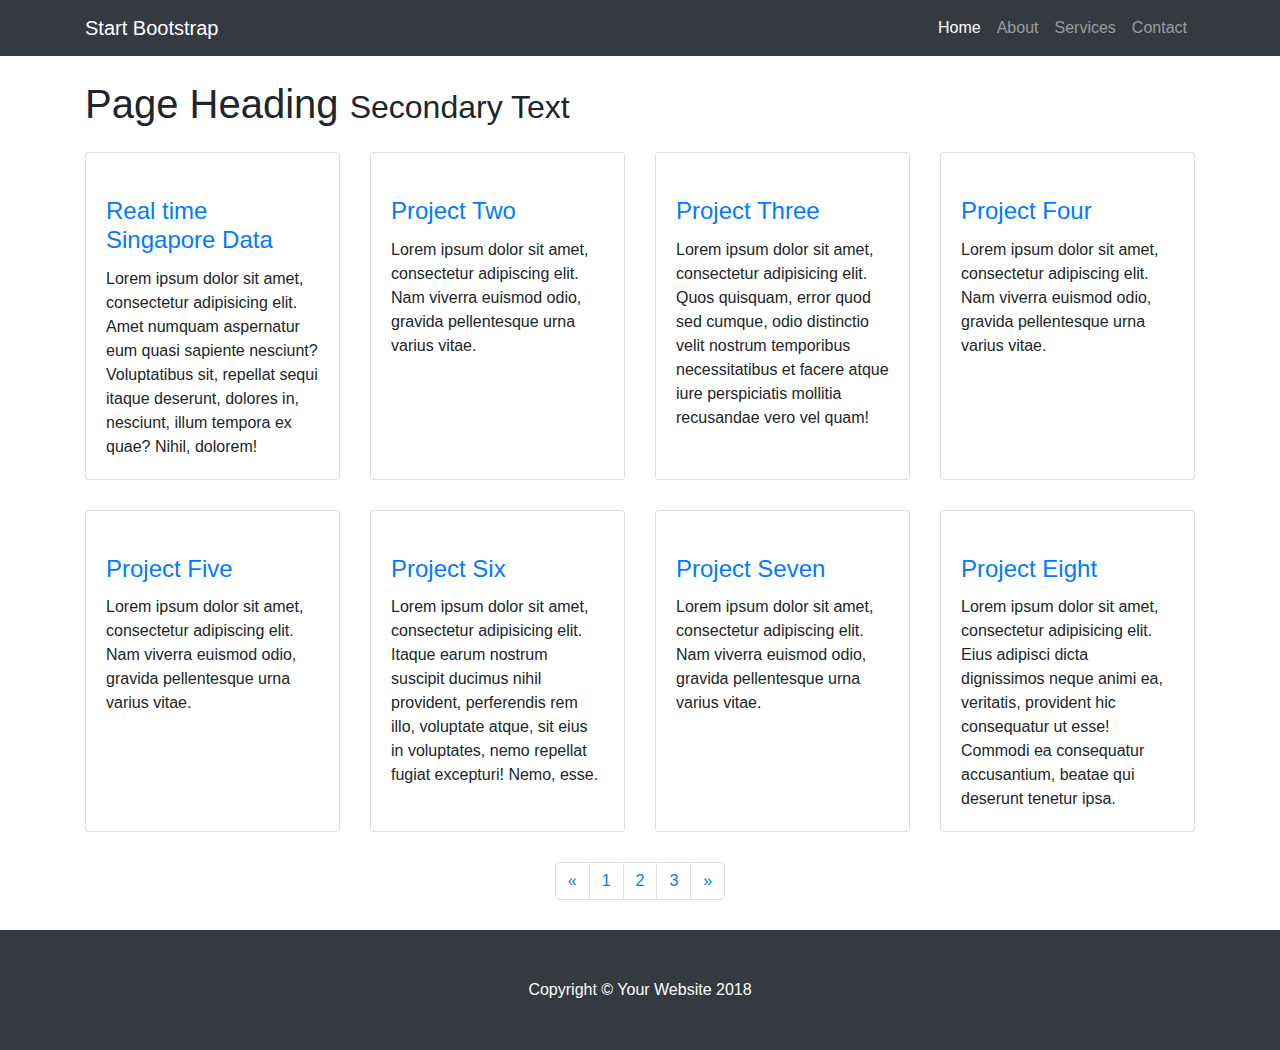
==== index.html @ ae55816b "added project" ====
<!DOCTYPE html>
<html lang="en">

  <head>

    <meta charset="utf-8">
    <meta name="viewport" content="width=device-width, initial-scale=1, shrink-to-fit=no">
    <meta name="description" content="">
    <meta name="author" content="">

    <title>Dewin's Portfolio</title>

    <!-- Bootstrap core CSS -->
    <link href="vendor/bootstrap/css/bootstrap.min.css" rel="stylesheet">

    <!-- Custom styles for this template -->
    <link href="css/4-col-portfolio.css" rel="stylesheet">

  </head>

  <body>

    <!-- Navigation -->
    <nav class="navbar navbar-expand-lg navbar-dark bg-dark fixed-top">
      <div class="container">
        <a class="navbar-brand" href="#">Start Bootstrap</a>
        <button class="navbar-toggler" type="button" data-toggle="collapse" data-target="#navbarResponsive" aria-controls="navbarResponsive" aria-expanded="false" aria-label="Toggle navigation">
          <span class="navbar-toggler-icon"></span>
        </button>
        <div class="collapse navbar-collapse" id="navbarResponsive">
          <ul class="navbar-nav ml-auto">
            <li class="nav-item active">
              <a class="nav-link" href="#">Home
                <span class="sr-only">(current)</span>
              </a>
            </li>
            <li class="nav-item">
              <a class="nav-link" href="#">About</a>
            </li>
            <li class="nav-item">
              <a class="nav-link" href="#">Services</a>
            </li>
            <li class="nav-item">
              <a class="nav-link" href="#">Contact</a>
            </li>
          </ul>
        </div>
      </div>
    </nav>

    <!-- Page Content -->
    <div class="container">

      <!-- Page Heading -->
      <h1 class="my-4">Page Heading
        <small>Secondary Text</small>
      </h1>

      <div class="row">
        <div class="col-lg-3 col-md-4 col-sm-6 portfolio-item">
          <div class="card h-100">
            <a href="#"><img class="card-img-top" src="http://placehold.it/700x400" alt=""></a>
            <div class="card-body">
              <h4 class="card-title">
                <a href="singapore_map.html">Real time Singapore Data</a>
              </h4>
              <p class="card-text">Lorem ipsum dolor sit amet, consectetur adipisicing elit. Amet numquam aspernatur eum quasi sapiente nesciunt? Voluptatibus sit, repellat sequi itaque deserunt, dolores in, nesciunt, illum tempora ex quae? Nihil, dolorem!</p>
            </div>
          </div>
        </div>
        <div class="col-lg-3 col-md-4 col-sm-6 portfolio-item">
          <div class="card h-100">
            <a href="#"><img class="card-img-top" src="http://placehold.it/700x400" alt=""></a>
            <div class="card-body">
              <h4 class="card-title">
                <a href="#">Project Two</a>
              </h4>
              <p class="card-text">Lorem ipsum dolor sit amet, consectetur adipiscing elit. Nam viverra euismod odio, gravida pellentesque urna varius vitae.</p>
            </div>
          </div>
        </div>
        <div class="col-lg-3 col-md-4 col-sm-6 portfolio-item">
          <div class="card h-100">
            <a href="#"><img class="card-img-top" src="http://placehold.it/700x400" alt=""></a>
            <div class="card-body">
              <h4 class="card-title">
                <a href="#">Project Three</a>
              </h4>
              <p class="card-text">Lorem ipsum dolor sit amet, consectetur adipisicing elit. Quos quisquam, error quod sed cumque, odio distinctio velit nostrum temporibus necessitatibus et facere atque iure perspiciatis mollitia recusandae vero vel quam!</p>
            </div>
          </div>
        </div>
        <div class="col-lg-3 col-md-4 col-sm-6 portfolio-item">
          <div class="card h-100">
            <a href="#"><img class="card-img-top" src="http://placehold.it/700x400" alt=""></a>
            <div class="card-body">
              <h4 class="card-title">
                <a href="#">Project Four</a>
              </h4>
              <p class="card-text">Lorem ipsum dolor sit amet, consectetur adipiscing elit. Nam viverra euismod odio, gravida pellentesque urna varius vitae.</p>
            </div>
          </div>
        </div>
        <div class="col-lg-3 col-md-4 col-sm-6 portfolio-item">
          <div class="card h-100">
            <a href="#"><img class="card-img-top" src="http://placehold.it/700x400" alt=""></a>
            <div class="card-body">
              <h4 class="card-title">
                <a href="#">Project Five</a>
              </h4>
              <p class="card-text">Lorem ipsum dolor sit amet, consectetur adipiscing elit. Nam viverra euismod odio, gravida pellentesque urna varius vitae.</p>
            </div>
          </div>
        </div>
        <div class="col-lg-3 col-md-4 col-sm-6 portfolio-item">
          <div class="card h-100">
            <a href="#"><img class="card-img-top" src="http://placehold.it/700x400" alt=""></a>
            <div class="card-body">
              <h4 class="card-title">
                <a href="#">Project Six</a>
              </h4>
              <p class="card-text">Lorem ipsum dolor sit amet, consectetur adipisicing elit. Itaque earum nostrum suscipit ducimus nihil provident, perferendis rem illo, voluptate atque, sit eius in voluptates, nemo repellat fugiat excepturi! Nemo, esse.</p>
            </div>
          </div>
        </div>
        <div class="col-lg-3 col-md-4 col-sm-6 portfolio-item">
          <div class="card h-100">
            <a href="#"><img class="card-img-top" src="http://placehold.it/700x400" alt=""></a>
            <div class="card-body">
              <h4 class="card-title">
                <a href="#">Project Seven</a>
              </h4>
              <p class="card-text">Lorem ipsum dolor sit amet, consectetur adipiscing elit. Nam viverra euismod odio, gravida pellentesque urna varius vitae.</p>
            </div>
          </div>
        </div>
        <div class="col-lg-3 col-md-4 col-sm-6 portfolio-item">
          <div class="card h-100">
            <a href="#"><img class="card-img-top" src="http://placehold.it/700x400" alt=""></a>
            <div class="card-body">
              <h4 class="card-title">
                <a href="#">Project Eight</a>
              </h4>
              <p class="card-text">Lorem ipsum dolor sit amet, consectetur adipisicing elit. Eius adipisci dicta dignissimos neque animi ea, veritatis, provident hic consequatur ut esse! Commodi ea consequatur accusantium, beatae qui deserunt tenetur ipsa.</p>
            </div>
          </div>
        </div>
      </div>
      <!-- /.row -->

      <!-- Pagination -->
      <ul class="pagination justify-content-center">
        <li class="page-item">
          <a class="page-link" href="#" aria-label="Previous">
            <span aria-hidden="true">&laquo;</span>
            <span class="sr-only">Previous</span>
          </a>
        </li>
        <li class="page-item">
          <a class="page-link" href="#">1</a>
        </li>
        <li class="page-item">
          <a class="page-link" href="#">2</a>
        </li>
        <li class="page-item">
          <a class="page-link" href="#">3</a>
        </li>
        <li class="page-item">
          <a class="page-link" href="#" aria-label="Next">
            <span aria-hidden="true">&raquo;</span>
            <span class="sr-only">Next</span>
          </a>
        </li>
      </ul>

    </div>
    <!-- /.container -->

    <!-- Footer -->
    <footer class="py-5 bg-dark">
      <div class="container">
        <p class="m-0 text-center text-white">Copyright &copy; Your Website 2018</p>
      </div>
      <!-- /.container -->
    </footer>

    <!-- Bootstrap core JavaScript -->
    <script src="vendor/jquery/jquery.min.js"></script>
    <script src="vendor/bootstrap/js/bootstrap.bundle.min.js"></script>

  </body>

</html>
---- css/4-col-portfolio.css ----
body {
  padding-top: 54px;
}

@media (min-width: 992px) {
  body {
    padding-top: 56px;
  }
}

.portfolio-item {
  margin-bottom: 30px;
}

.pagination {
  margin-bottom: 30px;
}
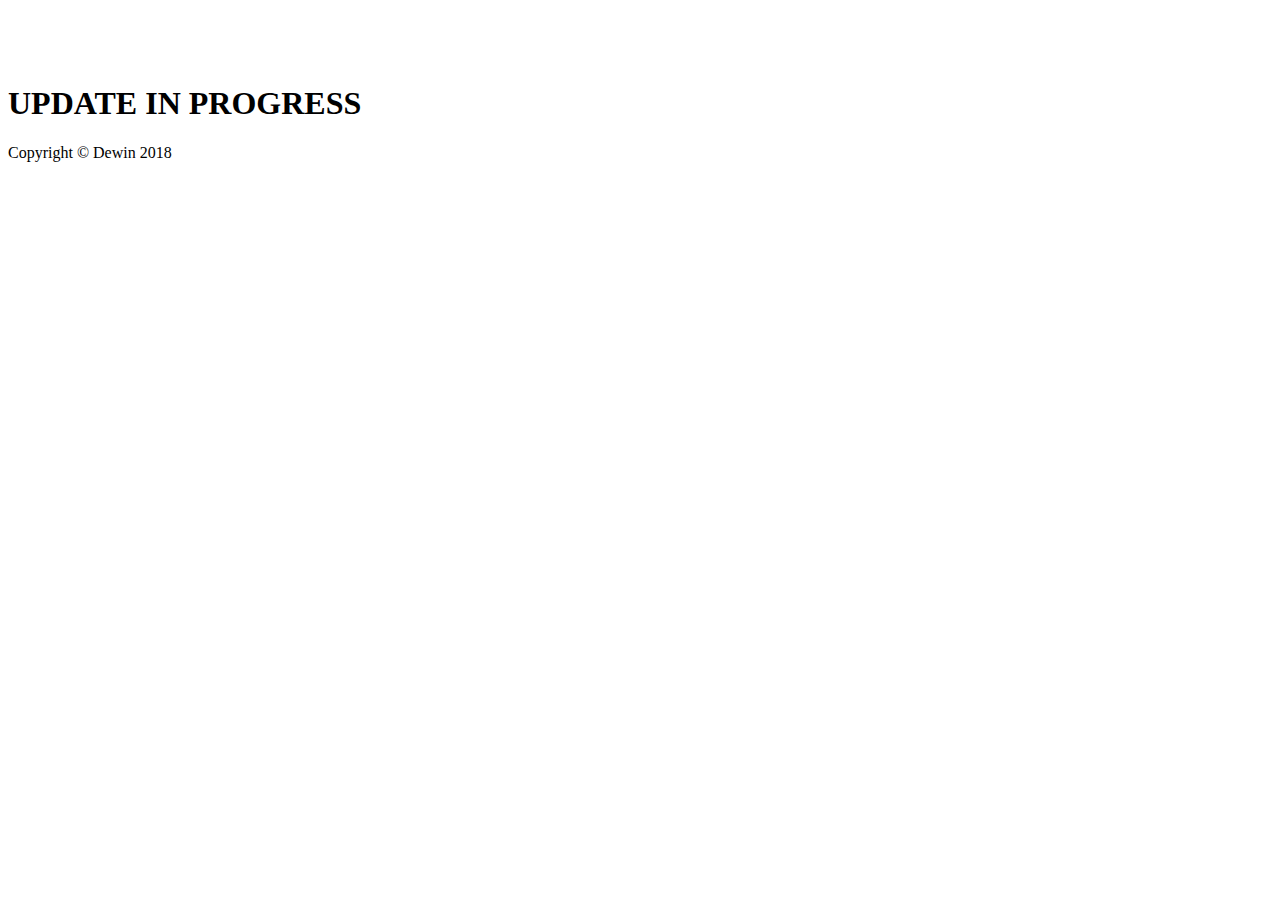
==== commit 3bc097ba: "updated index page" ====
--- a/index.html
+++ b/index.html
@@ -14,14 +14,14 @@
     <link href="vendor/bootstrap/css/bootstrap.min.css" rel="stylesheet">
 
     <!-- Custom styles for this template -->
-    <link href="css/4-col-portfolio.css" rel="stylesheet">
+    <link href="css/portfolio.css" rel="stylesheet">
 
   </head>
 
   <body>
 
     <!-- Navigation -->
-    <nav class="navbar navbar-expand-lg navbar-dark bg-dark fixed-top">
+<!--     <nav class="navbar navbar-expand-lg navbar-dark bg-dark fixed-top">
       <div class="container">
         <a class="navbar-brand" href="#">Start Bootstrap</a>
         <button class="navbar-toggler" type="button" data-toggle="collapse" data-target="#navbarResponsive" aria-controls="navbarResponsive" aria-expanded="false" aria-label="Toggle navigation">
@@ -46,13 +46,14 @@
           </ul>
         </div>
       </div>
-    </nav>
+    </nav> -->
 
     <!-- Page Content -->
     <div class="container">
+      <h1> UPDATE IN PROGRESS </h1>
 
       <!-- Page Heading -->
-      <h1 class="my-4">Page Heading
+<!--       <h1 class="my-4">Page Heading
         <small>Secondary Text</small>
       </h1>
 
@@ -145,11 +146,11 @@
             </div>
           </div>
         </div>
-      </div>
+      </div> -->
       <!-- /.row -->
 
       <!-- Pagination -->
-      <ul class="pagination justify-content-center">
+<!--       <ul class="pagination justify-content-center">
         <li class="page-item">
           <a class="page-link" href="#" aria-label="Previous">
             <span aria-hidden="true">&laquo;</span>
@@ -172,14 +173,14 @@
           </a>
         </li>
       </ul>
-
+ -->
     </div>
     <!-- /.container -->
 
     <!-- Footer -->
     <footer class="py-5 bg-dark">
       <div class="container">
-        <p class="m-0 text-center text-white">Copyright &copy; Your Website 2018</p>
+        <p class="m-0 text-center text-white">Copyright &copy; Dewin 2018</p>
       </div>
       <!-- /.container -->
     </footer>
--- a/css/portfolio.css
+++ b/css/portfolio.css
@@ -0,0 +1,17 @@
+body {
+  padding-top: 54px;
+}
+
+@media (min-width: 992px) {
+  body {
+    padding-top: 56px;
+  }
+}
+
+.portfolio-item {
+  margin-bottom: 30px;
+}
+
+.pagination {
+  margin-bottom: 30px;
+}
